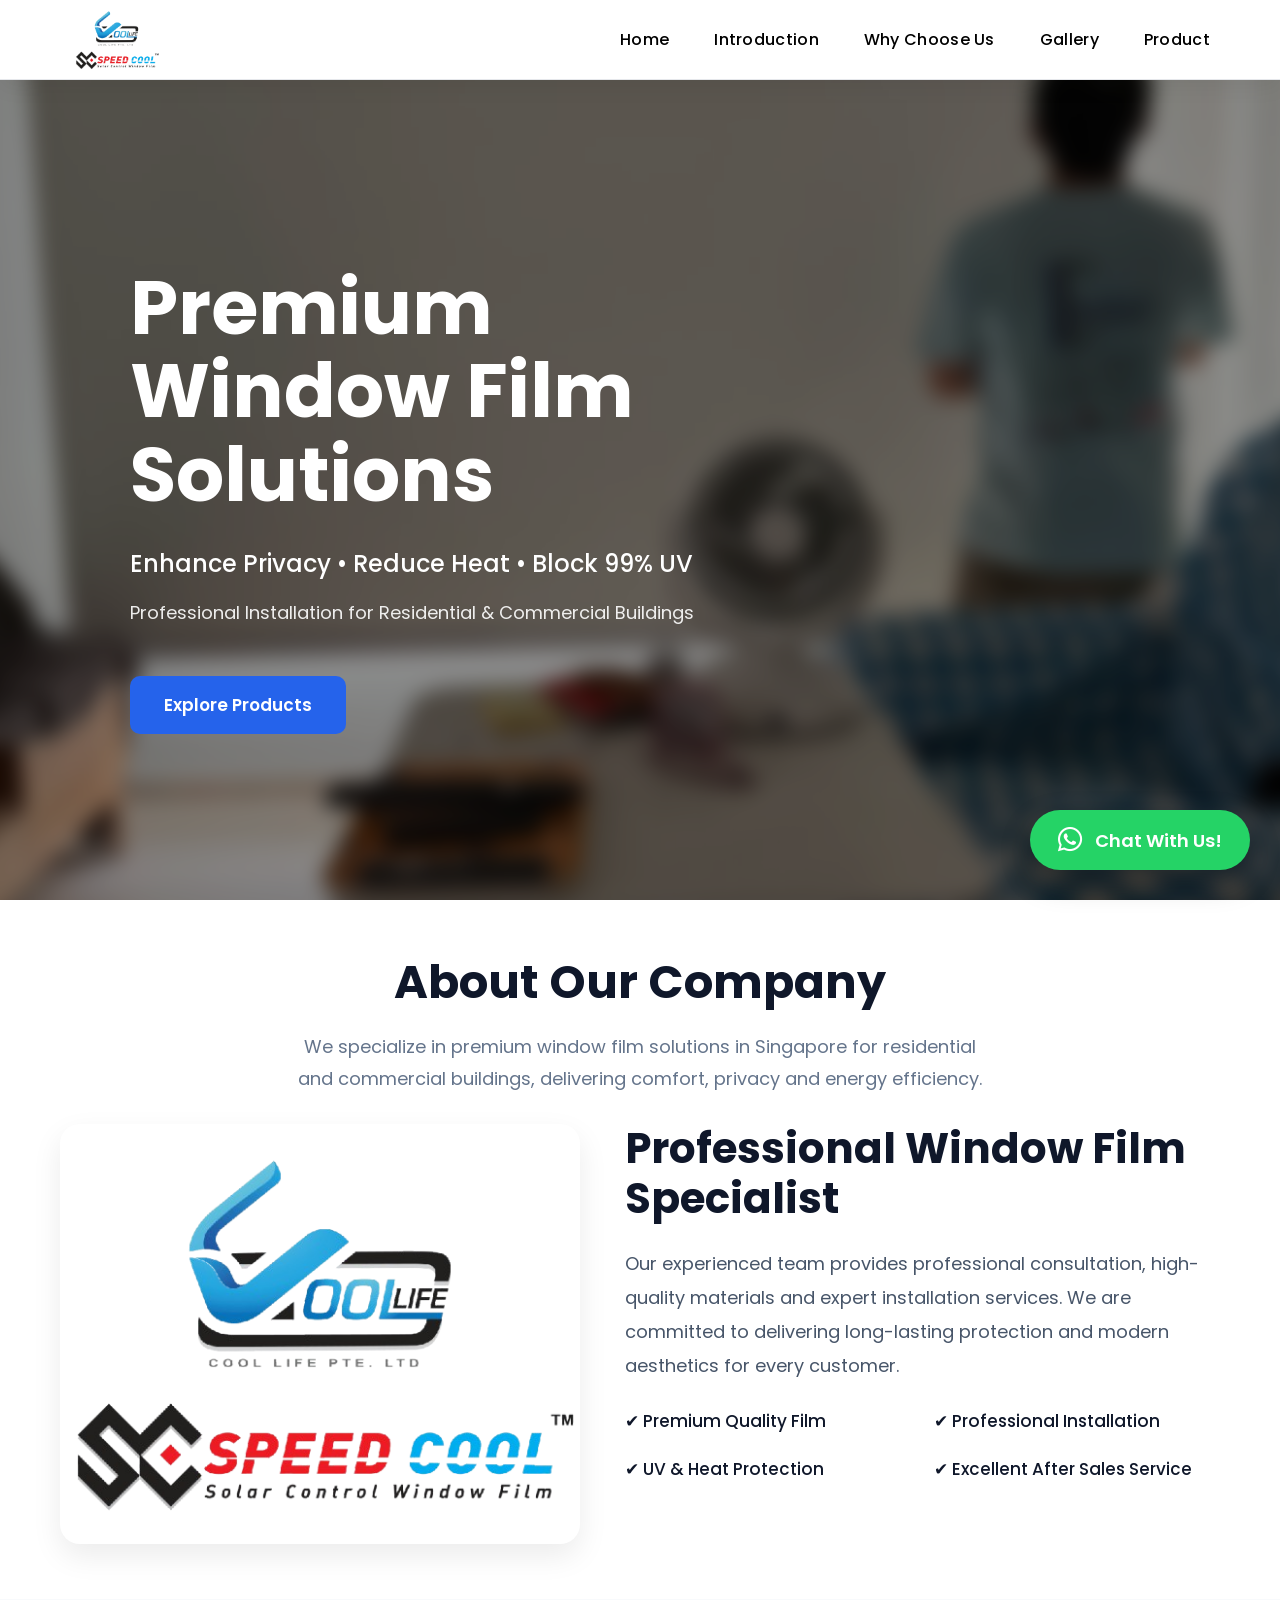
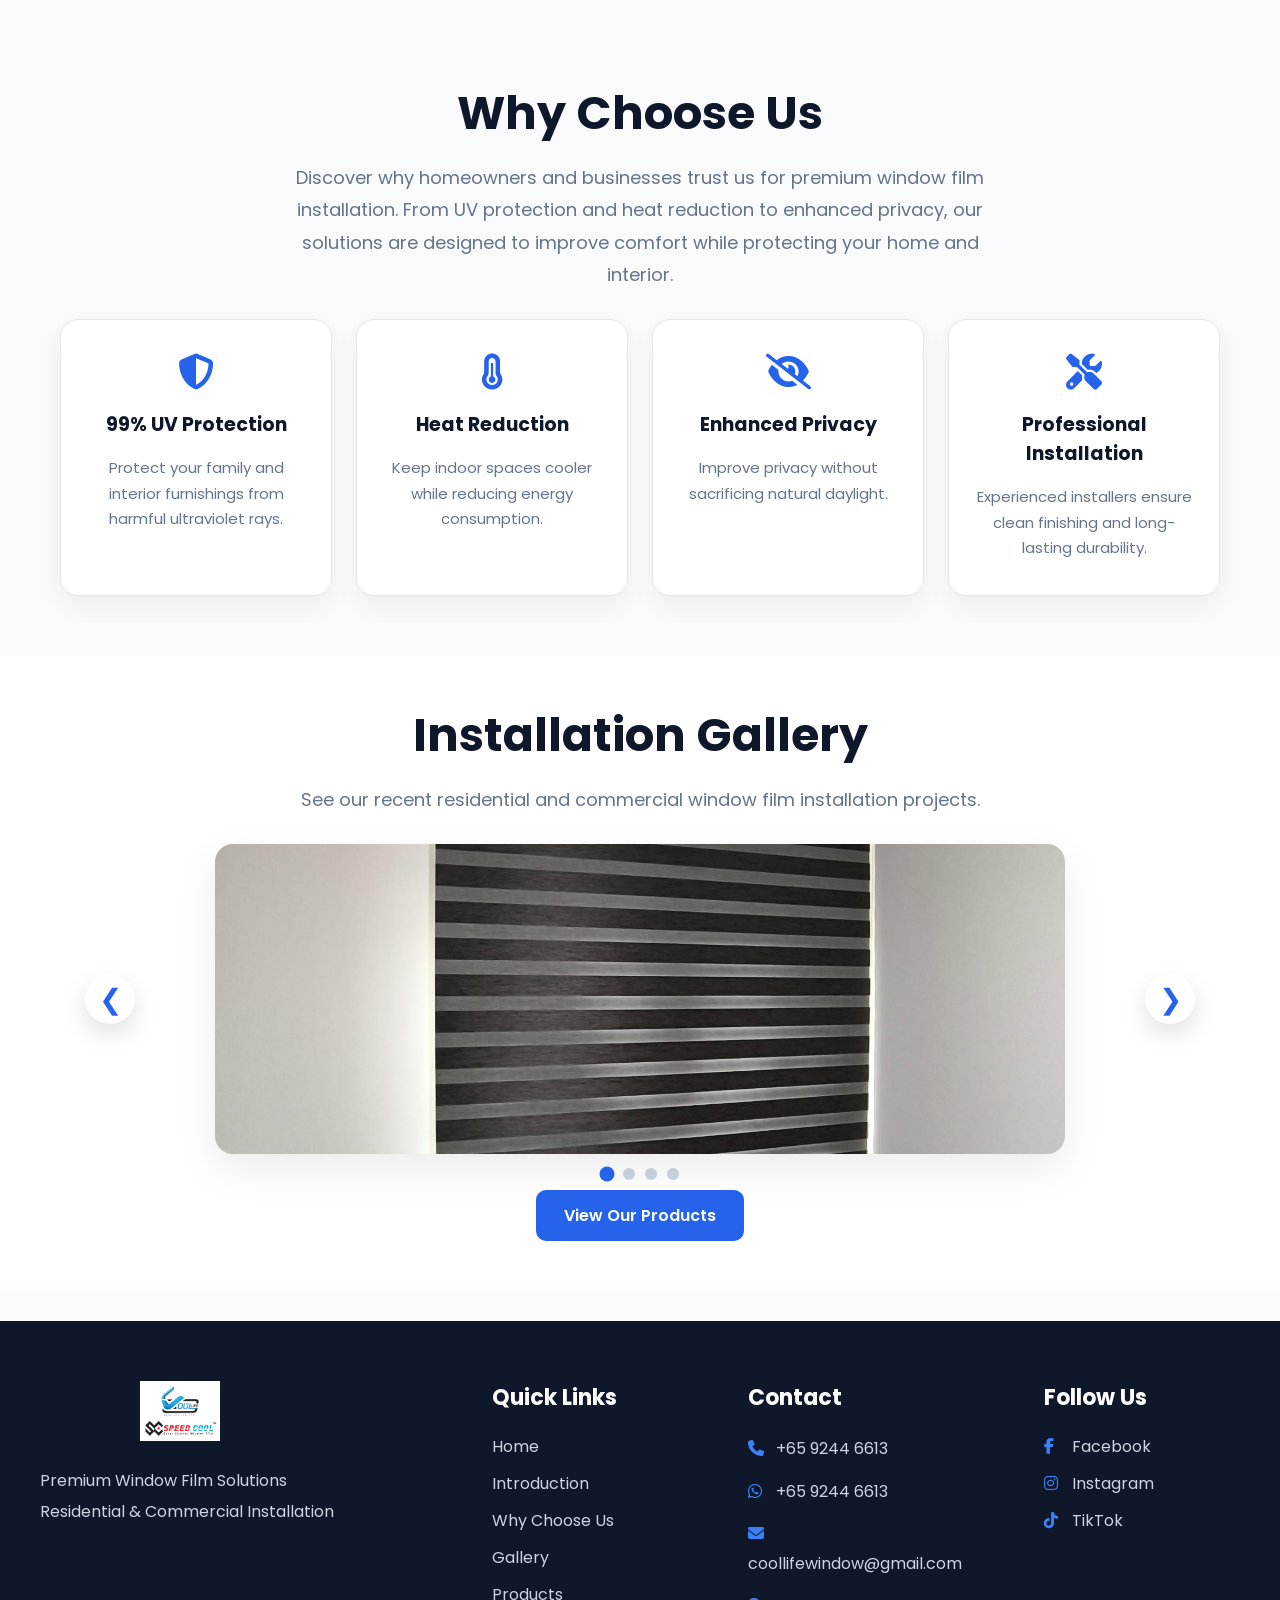
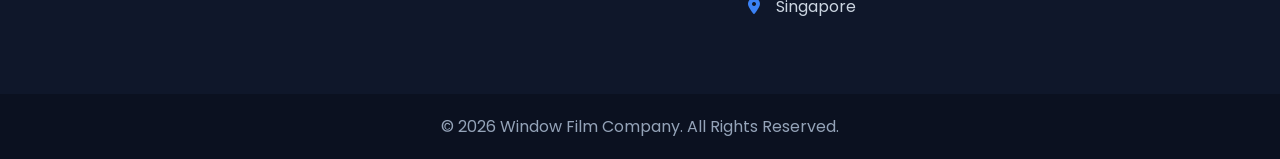
==== index.html @ ff17e70e "Add files via upload" ====
<!DOCTYPE html>
<html lang="en">

<head>

    <meta charset="UTF-8">
    <meta name="viewport" content="width=device-width, initial-scale=1.0, maximum-scale=1.0, user-scalable=no">

    <title>Premium Window Film Solutions | Cool Life Speed Cool</title>

    <link rel="icon" type="image/png" href="images/favicon.png">

    <meta name="description"
      content="Premium window film solutions for residential and commercial buildings. Improve privacy, reduce heat and block up to 99% of UV rays with professional installation.">

    <meta name="keywords"
      content="window film, window film Malaysia, window tint, privacy window film, solar control window film, heat reduction window film, UV protection window film">

    <meta name="robots" content="index, follow">

    <!-- Open Graph -->
    <meta property="og:title"
      content="Premium Window Film Solutions | Cool Life Speed Cool">

    <meta property="og:description"
      content="Premium window film solutions for residential and commercial buildings. Improve privacy, reduce heat and block up to 99% of UV rays with professional installation.">

    <meta property="og:type"
      content="website">

    <meta property="og:url"
      content="https://kwy0226.github.io/Web-Site/">

    <meta property="og:image"
      content="https://kwy0226.github.io/Web-Site/images/Cool_Life_Speed_Cool_Logo-1.png">

    <!-- Google Font -->
    <link rel="preconnect" href="https://fonts.googleapis.com">
    <link rel="preconnect" href="https://fonts.gstatic.com" crossorigin>
    <link rel="stylesheet" href="https://cdnjs.cloudflare.com/ajax/libs/font-awesome/6.7.2/css/all.min.css">

    <link href="https://fonts.googleapis.com/css2?family=Poppins:wght@300;400;500;600;700&display=swap"
        rel="stylesheet">

    <!-- CSS -->
    <link rel="stylesheet" href="css/style.css">

</head>

<body>

<!-- ===================== NAVIGATION ===================== -->

<header>

    <nav class="navbar">

    <div class="logo">

        <a href="index.html">

           <img src="images/Cool_Life_Speed_Cool_Logo-1.png" alt="Cool Life Speed Cool Logo">

        </a>

    </div>

    <button class="mobile-menu-btn" aria-label="Open menu" aria-expanded="false">

        <span></span>
        <span></span>
        <span></span>

    </button>

        <ul class="nav-links">

            <li><a href="#home">Home</a></li>

            <li><a href="#introduction">Introduction</a></li>

            <li><a href="#why-us">Why Choose Us</a></li>

            <li><a href="#gallery">Gallery</a></li>

            <li><a href="products.html">Product</a></li>

        </ul>

    </nav>

</header>

    <!-- ===================== HERO ===================== -->

    <section id="home">

    <div class="hero-content">

        <h1>

            Premium Window Film Solutions

        </h1>

        <p>

            Enhance Privacy • Reduce Heat • Block 99% UV

        </p>

        <span>

            Professional Installation for Residential & Commercial Buildings

        </span>

        <a href="products.html" class="hero-button">

            Explore Products

        </a>

    </div>

</section>

    </section>

    <!-- ===================== INTRODUCTION ===================== -->

<section id="introduction">

    <div class="container">

        <div class="section-title">

            <h2>About Our Company</h2>

            <p>
                We specialize in premium window film solutions in Singapore
                for residential and commercial buildings, delivering
                comfort, privacy and energy efficiency.
            </p>

        </div>

        <div class="intro-content">

            <div class="intro-image">

                <img src="images/Cool_Life_Speed_Cool_Logo-1.png" alt="Cool Life Speed Cool window film company logo">

            </div>

            <div class="intro-text">

                <h3>Professional Window Film Specialist</h3>

                <p>

                    Our experienced team provides professional consultation,
                    high-quality materials and expert installation services.
                    We are committed to delivering long-lasting protection
                    and modern aesthetics for every customer.

                </p>

                <div class="intro-feature">

                    <div>✔ Premium Quality Film</div>

                    <div>✔ Professional Installation</div>

                    <div>✔ UV & Heat Protection</div>

                    <div>✔ Excellent After Sales Service</div>

                </div>

            </div>

        </div>

    </div>

</section>

    <!-- ===================== WHY CHOOSE US ===================== -->

<section id="why-us">

    <div class="container">

        <div class="section-title">

            <h2>Why Choose Us</h2>

            <p>

                Discover why homeowners and businesses trust us for premium window film installation.
                From UV protection and heat reduction to enhanced privacy, our solutions are designed
                to improve comfort while protecting your home and interior.

            </p>

        </div>

        <div class="why-grid">

            <div class="why-card">

                <i class="fa-solid fa-shield-halved"></i>

                <h3>99% UV Protection</h3>

                <p>

                    Protect your family and interior furnishings from
                    harmful ultraviolet rays.

                </p>

            </div>

            <div class="why-card">

                <i class="fa-solid fa-temperature-three-quarters"></i>

                <h3>Heat Reduction</h3>

                <p>

                    Keep indoor spaces cooler while reducing energy
                    consumption.

                </p>

            </div>

            <div class="why-card">

                <i class="fa-solid fa-eye-slash"></i>

                <h3>Enhanced Privacy</h3>

                <p>

                    Improve privacy without sacrificing natural daylight.

                </p>

            </div>

            <div class="why-card">

                <i class="fa-solid fa-screwdriver-wrench"></i>

                <h3>Professional Installation</h3>

                <p>

                    Experienced installers ensure clean finishing and
                    long-lasting durability.

                </p>

            </div>

        </div>

    </div>

</section>

    <!-- ===================== GALLERY ===================== -->

<section id="gallery">

    <div class="container">

        <div class="section-title">

            <h2>Installation Gallery</h2>

            <p>
                See our recent residential and commercial
                window film installation projects.
            </p>

        </div>

        <div class="gallery-slider">

            <button class="arrow left">

                &#10094;

            </button>

            <img
                id="gallery-image"
                src="images/index/1.jpeg"
                alt="Residential window film installation project in Singapore">

            <button class="arrow right">

                &#10095;

            </button>

        </div>

        <div class="gallery-dots">

            <span class="active"></span>

            <span></span>

            <span></span>

            <span></span>

        </div>

        <div class="gallery-cta">

           <a href="products.html" class="hero-button">

              View Our Products

           </a>

        </div>

    </div>

</section>

<!-- ===================== Floating WhatsApp ===================== -->

<div class="floating-whatsapp">

    <a
        href="https://wa.me/601124002895?text=Hi,%20I%20would%20like%20to%20book%20an%20appointment."
        target="_blank">

        <i class="fa-brands fa-whatsapp"></i>

        Chat With Us!                                                                                                                      

    </a>

</div>

    <!-- ===================== FOOTER ===================== -->
<footer>

    <div class="container footer-content">

        <div class="footer-logo-area">

            <img src="images/Cool Life Speed Cool Logo-1.png" alt="Cool Life Speed Cool Logo">

            <p>

                Premium Window Film Solutions

            </p>

            <p>

                Residential & Commercial Installation

            </p>

        </div>

        <div class="footer-links">

            <h3>Quick Links</h3>

            <a href="#home">Home</a>
            <a href="#introduction">Introduction</a>
            <a href="#why-us">Why Choose Us</a>
            <a href="#gallery">Gallery</a>
            <a href="products.html">Products</a>

        </div>

        <div class="footer-contact">

            <h3>Contact</h3>

            <p><i class="fa-solid fa-phone"></i> +65 9244 6613</p>

            <p><i class="fa-brands fa-whatsapp"></i> +65 9244 6613</p>

            <p><i class="fa-solid fa-envelope"></i> coollifewindow@gmail.com</p>

            <p><i class="fa-solid fa-location-dot"></i> Singapore</p>

        </div>

        <div class="footer-social">

            <h3>Follow Us</h3>

            <a href="#"><i class="fa-brands fa-facebook-f"></i> Facebook</a>

            <a href="#"><i class="fa-brands fa-instagram"></i> Instagram</a>

            <a href="#"><i class="fa-brands fa-tiktok"></i> TikTok</a>

        </div>

    </div>

    <div class="footer-bottom">

        © 2026 Window Film Company. All Rights Reserved.

    </div>

</footer>

    <script src="js/script.js"></script>

</body>

</html>
---- css/style.css ----
/* ===========================================
   RESET
=========================================== */

*{
    margin:0;
    padding:0;
    box-sizing:border-box;
}

/* ===========================================
   GLOBAL
=========================================== */

html{
    scroll-behavior:smooth;

    /* Navigation bar height */
    scroll-padding-top:80px;
}

body{

    font-family:'Poppins',sans-serif;
    background:#F8FAFC;

}

/* ===========================================
   NAVIGATION
=========================================== */

header{

    position:fixed;

    top:0;

    left:0;

    width:100%;

    z-index:1000;

}

.navbar{

    width:100%;
    height:80px;

    display:flex;
    justify-content:space-between;
    align-items:center;

    padding:0 70px;

    background:white;

    border-bottom:1px solid #E5E7EB;

    box-shadow:0 8px 20px rgba(0,0,0,.05);

}

.logo{

    display:flex;
    align-items:center;
    height:80px;
    flex-shrink:0;

}

.logo img{

    height:70px;
    width:auto;
    display:block;
    transition:.3s ease;

}

.logo img:hover{

    transform:scale(1.05);

}

.navbar.scrolled .logo{

    color:black;

}

.nav-links{

    display:flex;

    list-style:none;

    gap:45px;

}

.nav-links li a{

    text-decoration:none;

    color:black;

    font-size:16px;

    font-weight:500;

    transition:0.3s ease;

    position:relative;

    letter-spacing:.3px;

}


.nav-links li a:hover{

    color:#2563EB;

}

.nav-links li a::after{

    content:"";

    position:absolute;

    left:0;

    bottom:-6px;

    width:0;

    height:2px;

    background:#2563EB;

    transition:.3s;

}

.nav-links li a:hover::after{

    width:100%;

}


/* ===========================================
   HERO
=========================================== */

#home{

    position:relative;

    height:100vh;

    display:flex;

    align-items:center;

    overflow:hidden;

}

/* Black Overlay */

#home::before{

    content:"";

    position:absolute;

    inset:0;

    background:rgba(0,0,0,.45);

    z-index:1;

}

#home::after{

    content:"";

    position:absolute;

    inset:0;

    background:url("../images/hero.jpeg") center center / cover no-repeat;

    transform:scale(1.08);

    filter:blur(10px);

    z-index:0;

}

/* Content Container */

.hero-content{

    position:relative;

    z-index:2;

    width:1200px;

    margin:auto;

    padding-left:90px;

    padding-top:100px;

}

/* Title */

.hero-content h1{

    color:white;

    font-size:76px;

    font-weight:700;

    line-height:1.1;

    width:620px;

}

/* Subtitle */

.hero-content p{

    color:white;

    font-size:24px;

    margin-top:30px;

    font-weight:500;

}

/* Description */

.hero-content span{

    display:block;

    color:white;

    margin-top:18px;

    font-size:18px;

    opacity:.9;

}

/* Button */

.hero-button{

    display:inline-block;

    margin-top:50px;

    padding:16px 34px;

    background:#2563EB;

    color:white;

    text-decoration:none;

    border-radius:10px;

    font-size:17px;

    font-weight:600;

    transition:.3s;

}

.hero-button:hover{

    background:#1D4ED8;

    transform:translateY(-4px);

    box-shadow:0 12px 30px rgba(37,99,235,.35);

}

/* ===========================================
   INTRODUCTION
=========================================== */

.container{

    width:1200px;

    margin:0 auto;

    padding:0 20px;

}

#introduction{

    background:white;

    /*
       Reduced from:
       75px 0 70px
    */

    padding:48px 0 48px;

    /*
       Keep the section below the fixed navigation.
       The smaller value prevents excessive blank space
       when jumping here from the navigation.
    */

    scroll-margin-top:80px;

}

.section-title{

    text-align:center;

    /*
       Reduced from 35px
    */

    margin-bottom:28px;

}

.section-title h2{

    font-size:46px;

    color:#0F172A;

    /*
       Reduced from 20px
    */

    margin-bottom:14px;

}

.section-title p{

    width:700px;

    margin:auto;

    font-size:18px;

    color:#64748B;

    line-height:1.8;

}

.intro-content{

    display:grid;

    grid-template-columns:520px 1fr;

    /*
       Reduced from 55px
    */

    gap:45px;

    align-items:start;

}

.intro-image{

    flex:0.9;

}

.intro-image img{

    width:100%;

    height:420px;

    object-fit:cover;

    border-radius:20px;

    box-shadow:0 12px 30px rgba(0,0,0,.08);

}

.intro-text{

    flex:1.1;

}

.intro-text h3{

    font-size:42px;

    line-height:1.2;

    color:#0F172A;

    /*
       Reduced from 30px
    */

    margin-bottom:22px;

}

.intro-text p{

    font-size:18px;

    color:#475569;

    line-height:1.9;

    /*
       Reduced from 35px
    */

    margin-bottom:25px;

}

.intro-feature{

    display:grid;

    grid-template-columns:1fr 1fr;

    gap:22px;

    /*
       Reduced from 40px
    */

    margin-top:25px;

}

.intro-feature div{

    font-size:17px;

    font-weight:500;

    color:#0F172A;

}

/* ===========================================
   WHY CHOOSE US
=========================================== */

#why-us{

    background:#F8FAFC;

    padding:80px 0 140px;

    display:flex;
    align-items:center;

    scroll-margin-top:80px;

}

.why-content{

    width:100%;

    display:flex;
    flex-direction:column;

    align-items:center;

}

/* Section Heading */

.why-left{

    width:100%;

    text-align:center;

    margin-bottom:45px;

}

.why-left h2{

    font-size:48px;

    line-height:1.2;

    color:#0F172A;

    margin-bottom:18px;

}

.why-left p{

    width:760px;

    max-width:100%;

    margin:0 auto;

    color:#64748B;

    line-height:1.8;

    font-size:18px;

}

/* Small CTA / Button if used */

.why-left .hero-button{

    margin-top:30px;

}

/* Feature Cards */

.why-grid{

    width:100%;

    display:grid;

    grid-template-columns:repeat(4,1fr);

    gap:24px;

}

.why-card{

    background:white;

    border-radius:18px;

    padding:34px 22px;

    min-height:275px;

    text-align:center;

    transition:.35s ease;

    box-shadow:0 10px 25px rgba(0,0,0,.05);

    border:1px solid #E2E8F0;

}

.why-card:hover{

    transform:translateY(-8px);

    box-shadow:0 18px 40px rgba(0,0,0,.12);

}

.why-card i{

    font-size:36px;

    color:#2563EB;

    margin-bottom:20px;

}

.why-card:hover i{

    transform:scale(1.1);

    transition:.3s;

}

.why-card h3{

    font-size:19px;

    color:#0F172A;

    margin-bottom:16px;

}

.why-card p{

    color:#64748B;

    font-size:15px;

    line-height:1.7;

}

/* ===========================================
   GALLERY
=========================================== */

#gallery{

    background:white;

    padding:30px 0 20px;

    scroll-margin-top:80px;

}

.gallery-slider{

    position:relative;

    display:flex;

    justify-content:center;

    align-items:center;

    margin-top:24px;

}

.gallery-slider img{

    width:100%;

    max-width:850px;

    height:310px;

    object-fit:cover;

    border-radius:18px;

    box-shadow:0 15px 40px rgba(0,0,0,.08);

}

.arrow{

    position:absolute;

    top:50%;

    transform:translateY(-50%);

    width:50px;

    height:50px;

    border:none;

    border-radius:50%;

    background:white;

    color:#2563EB;

    font-size:28px;

    cursor:pointer;

    box-shadow:0 10px 25px rgba(0,0,0,.12);

    transition:.3s;

}

.arrow:hover{

    background:#2563EB;

    color:white;

}

.left{

    left:25px;

}

.right{

    right:25px;

}

.gallery-dots{

    display:flex;

    justify-content:center;

    gap:10px;

    margin-top:14px;

}

.gallery-dots span{

    width:12px;

    height:12px;

    border-radius:50%;

    background:#CBD5E1;

    cursor:pointer;

    transition:.3s;

}

.gallery-dots .active{

    background:#2563EB;

    transform:scale(1.25);

}

.gallery-info{

    margin-top:14px;

    text-align:center;

}

.gallery-info h3{

    font-size:25px;

    color:#0F172A;

    margin-bottom:5px;

}

.gallery-info p{

    font-size:17px;

    color:#64748B;

    margin-bottom:4px;

}

.gallery-info span{

    color:#94A3B8;

    font-size:15px;

}

.gallery-cta{

    text-align:center;

    margin-top:10px;

}

.gallery-cta .hero-button{
    margin-top:0;
    padding:13px 28px;
    font-size:16px;
}

/* ===========================================
   FOOTER
=========================================== */

footer{

    background:#0F172A;

    color:white;

    margin-top:30px;

}

.footer-content{

    display:grid;

    grid-template-columns:2fr 1fr 1.2fr 1fr;

    gap:60px;

    padding:60px 0;

}

.footer-content h3{

    margin-bottom:20px;

    font-size:22px;

}

.footer-logo-area img{
    height:60px;
    width:auto;
    display:block;
    margin-bottom:25px;
    padding-left:100px;

}

.footer-content p{

    color:#CBD5E1;

    line-height:1.9;

}

.footer-links a,
.footer-social a{

    display:block;

    color:#CBD5E1;

    text-decoration:none;

    margin-bottom:12px;

    transition:.3s;

}

.footer-links a:hover,
.footer-social a:hover{

    color:white;

}

.footer-contact p{

    margin-bottom:12px;

}

.footer-contact i{

    color:#3B82F6;

    width:24px;

}

.footer-social i{

    width:24px;

    color:#3B82F6;

}

.footer-bottom{

    background:#0B1120;

    text-align:center;

    padding:20px;

    color:#94A3B8;

}

/* ===========================================
   PRODUCT HEADER
=========================================== */

#product-header{

    padding:150px 0 70px;

    background:white;

}

#product-header .section-title{

    margin-bottom:0;

}

/* ===========================================
   PRODUCT PAGE
=========================================== */

#product-header{
    padding:140px 0 60px;
    background:white;
}

#product-header .section-title{
    margin-bottom:0;
}

#products{
    padding:10px 0 60px;
    background:#F8FAFC;
}


/* Product Card */
.product-card{
    width:1100px;
    margin:0 auto 30px;
    display:grid;
    grid-template-columns:520px 1fr;
    align-items:center;
    gap:40px;
    background:white;
    border-radius:20px;
    padding:25px;
    box-shadow:0 12px 35px rgba(0,0,0,.06);
}


/* Product Image */
.product-image{
    position:relative;
    width:100%;
    height:330px;
    overflow:hidden;
    border-radius:18px;
}

.product-image img{
    width:100%;
    height:100%;
    object-fit:cover;
    display:block;
    border-radius:18px;
}


/* Left / Right Arrow */
.product-arrow{
    position:absolute;
    top:50%;
    transform:translateY(-50%);
    width:48px;
    height:48px;
    border:none;
    border-radius:50%;
    background:rgba(255,255,255,.92);
    color:#2563EB;
    font-size:24px;
    cursor:pointer;
    transition:.3s;
    box-shadow:0 8px 20px rgba(0,0,0,.15);
    z-index:10;
}

.product-arrow:hover{
    background:#2563EB;
    color:white;
}

.product-arrow.left{
    left:15px;
}

.product-arrow.right{
    right:15px;
}


/* Product Content */
.product-content h2{
    font-size:34px;
    color:#0F172A;
    margin-bottom:16px;
}

.product-content p{
    color:#64748B;
    font-size:17px;
    line-height:1.8;
}

.product-card:last-child{
    margin-bottom:0;
}

/* ===========================================
   CTA
=========================================== */

.quotation-section{

    padding:20px 0 20px;

    background:#F8FAFC;

}

.quotation-box{

    width:1000px;

    margin:auto;

    padding:60px;

    text-align:center;

    background:linear-gradient(135deg,#2563EB,#1E40AF);

    border-radius:24px;

    color:white;

    box-shadow:0 20px 45px rgba(37,99,235,.28);

}

.quotation-box h2{

    font-size:42px;

    margin-bottom:18px;

    font-weight:700;

}

.quotation-box p{

    width:700px;

    margin:0 auto 35px;

    line-height:1.8;

    font-size:18px;

    color:rgba(255,255,255,.88);

}

.quotation-btn{

    display:inline-flex;

    align-items:center;

    gap:12px;

    padding:18px 42px;

    background:white;

    color:#2563EB;

    text-decoration:none;

    border-radius:50px;

    font-size:18px;

    font-weight:600;

    transition:.3s;

}

.quotation-btn:hover{

    transform:translateY(-6px);

    box-shadow:0 15px 35px rgba(255,255,255,.25);

}

.quotation-btn i{

    font-size:18px;

}

/* ===========================================
   Floating WhatsApp
=========================================== */

.floating-whatsapp{

    position:fixed;

    right:30px;

    bottom:30px;

    z-index:999;

}

.floating-whatsapp a{

    display:flex;

    align-items:center;

    gap:12px;

    padding:16px 28px;

    background:#25D366;

    color:#fff;

    text-decoration:none;

    border-radius:50px;

    font-size:18px;

    font-weight:600;

    box-shadow:0 12px 30px rgba(0,0,0,.25);

    transition:.3s;

}

.floating-whatsapp a:hover{

    transform:translateY(-4px);

    box-shadow:0 18px 35px rgba(0,0,0,.3);

}

.floating-whatsapp i{

    font-size:28px;

}

/* ===========================================
   FINAL SPACING ADJUSTMENTS
=========================================== */

/* WHY CHOOSE US */
#why-us{
    background:#F8FAFC;
    display:flex;
    align-items:center;
    padding:80px 0 60px;
}


/* GALLERY */
#gallery{
    background:white;
    padding:45px 0 50px;
}

.gallery-slider{
    position:relative;
    display:flex;
    justify-content:center;
    align-items:center;
    margin-top:28px;
}

.gallery-slider img{
    width:100%;
    max-width:850px;
    height:310px;
    object-fit:cover;
    border-radius:18px;
    box-shadow:0 15px 40px rgba(0,0,0,.08);
}

.gallery-info{
    margin-top:14px;
    text-align:center;
}

.gallery-info h3{
    font-size:26px;
    color:#0F172A;
    margin-bottom:6px;
}

.gallery-info p{
    font-size:17px;
    color:#64748B;
    margin-bottom:4px;
}

.gallery-cta{
    text-align:center;
    margin-top:10px;
}

/* View Our Product button */
.gallery-cta .hero-button{
    margin-top:0;
    padding:13px 28px;
    font-size:16px;
}

/* ===========================================
   MOBILE NAVIGATION
=========================================== */

.mobile-menu-btn{
    display:none;
}


/* Mobile */
@media (max-width: 768px){

    .navbar{
        height:70px;
        padding:0 20px;
        display:flex;
        align-items:center;
        justify-content:space-between;
    }

    .logo img{
        height:48px;
        width:auto;
    }

    .mobile-menu-btn{
        display:flex;
        width:42px;
        height:42px;
        padding:0;
        border:none;
        background:transparent;
        flex-direction:column;
        justify-content:center;
        align-items:center;
        gap:6px;
        cursor:pointer;
        z-index:1001;
    }

    .mobile-menu-btn span{
        display:block;
        width:26px;
        height:2px;
        background:#2563EB;
        border-radius:2px;
        transition:0.3s ease;
    }

    .nav-links{
        position:absolute;
        top:70px;
        left:0;
        width:100%;
        display:flex;
        flex-direction:column;
        align-items:center;
        gap:0;
        padding:10px 0 15px;
        background:rgba(255,255,255,0.98);
        box-shadow:0 10px 25px rgba(0,0,0,0.08);

        opacity:0;
        visibility:hidden;
        transform:translateY(-10px);
        transition:0.3s ease;
        z-index:1000;
    }

    .nav-links li{
        width:100%;
        text-align:center;
    }

    .nav-links a{
        display:block;
        width:100%;
        padding:14px 20px;
        font-size:15px;
    }

    .nav-links.active{
        opacity:1;
        visibility:visible;
        transform:translateY(0);
    }

}

/* ===========================================
   MOBILE HOMEPAGE
=========================================== */

@media (max-width: 768px){

    /* ---------------------------------------
       Homepage Hero
    --------------------------------------- */

    #home{
        height:auto;
        min-height:calc(100svh - 70px);
        padding:90px 20px 60px;
        display:flex;
        align-items:center;
    }

    .hero-content{
        width:100%;
        margin:0;
        padding:0;
    }

    .hero-content h1{
        width:100%;
        font-size:42px;
        line-height:1.15;
    }

    .hero-content p{
        font-size:16px;
        line-height:1.6;
        margin-top:20px;
    }

    .hero-content span{
        font-size:14px;
        line-height:1.7;
        margin-top:12px;
    }

    .hero-button{
        margin-top:30px;
        padding:13px 24px;
        font-size:14px;
    }


    /* ---------------------------------------
       Introduction
    --------------------------------------- */

    #introduction{
        padding:55px 15px 55px;
    }

    #introduction .container{
        width:100%;
        max-width:100%;
        padding:0;
    }

    .section-title{
        width:100%;
        margin-bottom:30px;
    }

    .section-title h2{
        font-size:30px;
        line-height:1.3;
        margin-bottom:12px;
    }

    .section-title p{
        width:100%;
        max-width:100%;
        font-size:14px;
        line-height:1.7;
    }

    .intro-content{
        width:100%;
        display:grid;
        grid-template-columns:1fr;
        gap:30px;
    }

    .intro-image{
        width:100%;
    }

    .intro-image img{
        width:100%;
        height:240px;
        object-fit:contain;
        border-radius:16px;
    }

    .intro-text{
        width:100%;
    }

    .intro-text h3{
        font-size:30px;
        line-height:1.25;
        margin-bottom:15px;
    }

    .intro-text p{
        font-size:15px;
        line-height:1.8;
        margin-bottom:20px;
    }

    .intro-feature{
        grid-template-columns:1fr;
        gap:12px;
        margin-top:15px;
    }

    .intro-feature div{
        font-size:14px;
    }


    /* ---------------------------------------
       Why Choose Us
    --------------------------------------- */

    #why-us{
        width:100%;
        padding:60px 15px 55px;
        display:block;
    }

    #why-us .container{
        width:100%;
        max-width:100%;
        padding:0;
    }

    #why-us .section-title{
        width:100%;
        margin-bottom:30px;
    }

    #why-us .section-title h2{
        font-size:30px;
    }

    #why-us .section-title p{
        width:100%;
        max-width:100%;
        font-size:14px;
        line-height:1.7;
    }

    .why-grid{
        width:100%;
        display:grid;
        grid-template-columns:1fr 1fr;
        gap:14px;
    }

    .why-card{
        width:100%;
        min-height:0;
        padding:24px 14px;
        border-radius:14px;
    }

    .why-card i{
        font-size:28px;
        margin-bottom:14px;
    }

    .why-card h3{
        font-size:16px;
        line-height:1.35;
        margin-bottom:10px;
    }

    .why-card p{
        font-size:12px;
        line-height:1.6;
    }


    /* ---------------------------------------
       Installation Gallery
    --------------------------------------- */

    #gallery{
        width:100%;
        padding:55px 15px 45px;
    }

    #gallery .container{
        width:100%;
        max-width:100%;
        padding:0;
    }

    #gallery .section-title{
        width:100%;
        margin-bottom:25px;
    }

    #gallery .section-title h2{
        font-size:30px;
    }

    #gallery .section-title p{
        width:100%;
        max-width:100%;
        font-size:14px;
        line-height:1.7;
    }

    .gallery-slider{
        width:100%;
        margin-top:20px;
    }

    .gallery-slider img{
        width:100%;
        max-width:100%;
        height:220px;
        object-fit:cover;
        border-radius:14px;
    }

    .arrow{
        width:38px;
        height:38px;
        font-size:20px;
    }

    .left{
        left:8px;
    }

    .right{
        right:8px;
    }

    .gallery-cta{
        margin-top:20px;
    }

    .gallery-cta .hero-button{
        padding:12px 22px;
        font-size:14px;
    }
    
    .floating-whatsapp a {
    width: 52px;
    height: 52px;
    padding: 0;
    border-radius: 50%;

    display: flex;
    align-items: center;
    justify-content: center;

    font-size: 0;
}

.floating-whatsapp i {
    font-size: 26px;
    transform: translateX(7px);
}

.floating-whatsapp {
    right: 15px;
    bottom: 15px;
}

}

/* ===========================================
   MOBILE PRODUCT PAGE
=========================================== */

@media (max-width: 768px){

    /* ---------------------------------------
       Product Header
    --------------------------------------- */

    #product-header{
        padding:90px 15px 30px;
    }

    #product-header .container{
        width:100%;
        padding:0;
    }

    #product-header .section-title{
        width:100%;
    }

    #product-header .section-title h2{
        font-size:30px;
        line-height:1.3;
    }

    #product-header .section-title p{
        width:100%;
        max-width:100%;
        font-size:13px;
        line-height:1.7;
    }


    /* ---------------------------------------
       Product Section
    --------------------------------------- */

    #products{
        padding:10px 15px 45px;
    }

    #products .container{
        width:100%;
        padding:0;
    }


    /* ---------------------------------------
       Product Card
    --------------------------------------- */

    .product-card{
        width:100%;
        margin:0 auto 22px;

        display:flex;
        flex-direction:column;

        gap:18px;
        padding:16px;

        border-radius:16px;
    }


    /* ---------------------------------------
       Product Image
    --------------------------------------- */

    .product-image{
        width:100%;
        height:220px;
        border-radius:14px;
    }

    .product-image img{
        width:100%;
        height:100%;
        object-fit:cover;
        border-radius:14px;
    }


    /* ---------------------------------------
       Product Arrows
    --------------------------------------- */

    .product-arrow{
        width:40px;
        height:40px;
        font-size:20px;
    }

    .product-arrow.left{
        left:10px;
    }

    .product-arrow.right{
        right:10px;
    }


    /* ---------------------------------------
       Product Content
    --------------------------------------- */

    .product-content{
        width:100%;
    }

    .product-content h2{
        font-size:24px;
        line-height:1.3;
        margin-bottom:8px;
    }

    .product-content p{
        width:100%;
        font-size:13px;
        line-height:1.7;
        margin:0;
    }


    /* ---------------------------------------
       Last Product Card
    --------------------------------------- */

    .product-card:last-child{
        margin-bottom:0;
    }


    /* ---------------------------------------
       Quotation CTA
    --------------------------------------- */

    .quotation-section{
        padding:10px 15px 25px;
    }

    .quotation-box{
        width:100%;
        padding:40px 20px;
        border-radius:18px;
    }

    .quotation-box h2{
        font-size:28px;
        line-height:1.3;
    }

    .quotation-box p{
        width:100%;
        font-size:14px;
        line-height:1.7;
        margin-bottom:25px;
    }

    .quotation-btn{
        padding:14px 25px;
        font-size:14px;
    }

        .floating-whatsapp a {
    width: 52px;
    height: 52px;
    padding: 0;
    border-radius: 50%;

    display: flex;
    align-items: center;
    justify-content: center;

    font-size: 0;
}

.floating-whatsapp i {
    font-size: 26px;
    transform: translateX(7px);
}

.floating-whatsapp {
    right: 15px;
    bottom: 15px;
}

}

/* ===========================================
   MOBILE FOOTER
=========================================== */

@media (max-width: 768px){

    footer{
        width:100%;
        max-width:100%;
        overflow:hidden;
    }

    .footer-content{
        width:100%;
        max-width:100%;
        margin:0;
        padding:45px 25px 35px;

        display:flex;
        flex-direction:column;

        gap:35px;
    }


    /* ---------------------------------------
       Footer Logo
    --------------------------------------- */

    .footer-logo-area{
        width:100%;
        text-align:center;
    }

    .footer-logo-area img{
        width:170px;
        max-width:100%;
        height:auto;
        margin:0 auto 20px;
        display:block;
        transform: translateX(-50px);
    }

    .footer-logo-area p{
        font-size:14px;
        line-height:1.6;
        margin:6px 0;
    }


    /* ---------------------------------------
       Footer Links
    --------------------------------------- */

    .footer-links{
        width:100%;
        text-align:center;
    }

    .footer-links h3{
        margin-bottom:15px;
    }

    .footer-links a{
        display:block;
        margin:8px 0;
        font-size:14px;
    }


    /* ---------------------------------------
       Footer Contact
    --------------------------------------- */

    .footer-contact{
        width:100%;
        text-align:center;
    }

    .footer-contact h3{
        margin-bottom:15px;
    }

    .footer-contact p{
        display:flex;
        justify-content:center;
        align-items:center;
        gap:10px;

        font-size:14px;
        line-height:1.6;
        margin:10px 0;
    }


    /* ---------------------------------------
       Footer Social
    --------------------------------------- */

    .footer-social{
        width:100%;
        text-align:center;
    }

    .footer-social h3{
        margin-bottom:15px;
    }

    .footer-social a{
        display:block;
        margin:8px 0;
        font-size:14px;
    }


    /* ---------------------------------------
       Copyright
    --------------------------------------- */

    .footer-bottom{
        width:100%;
        max-width:100%;
        padding:18px 20px;

        text-align:center;

        font-size:12px;
        line-height:1.6;
    }

}
/* ===========================================
   MOBILE OVERFLOW FIX
=========================================== */

html,
body{
    width:100%;
    max-width:100%;
    overflow-x:hidden;
}
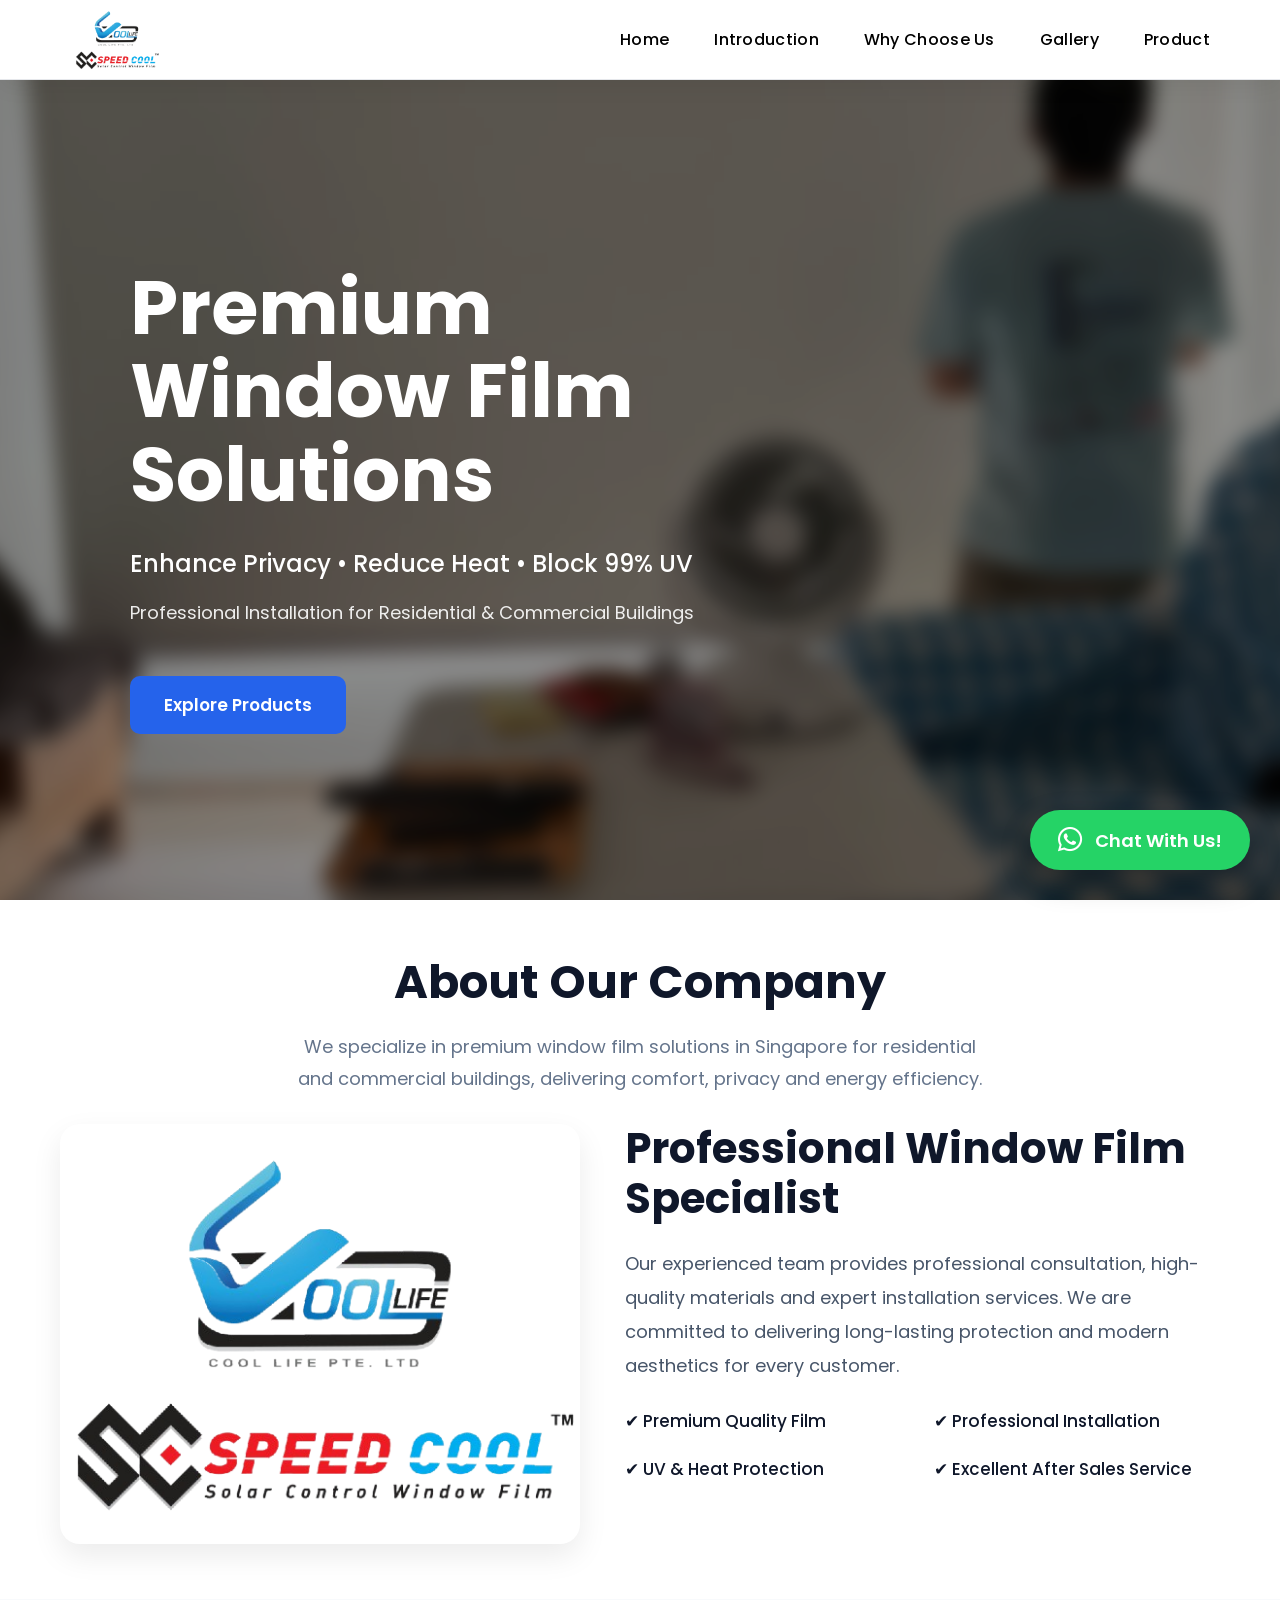
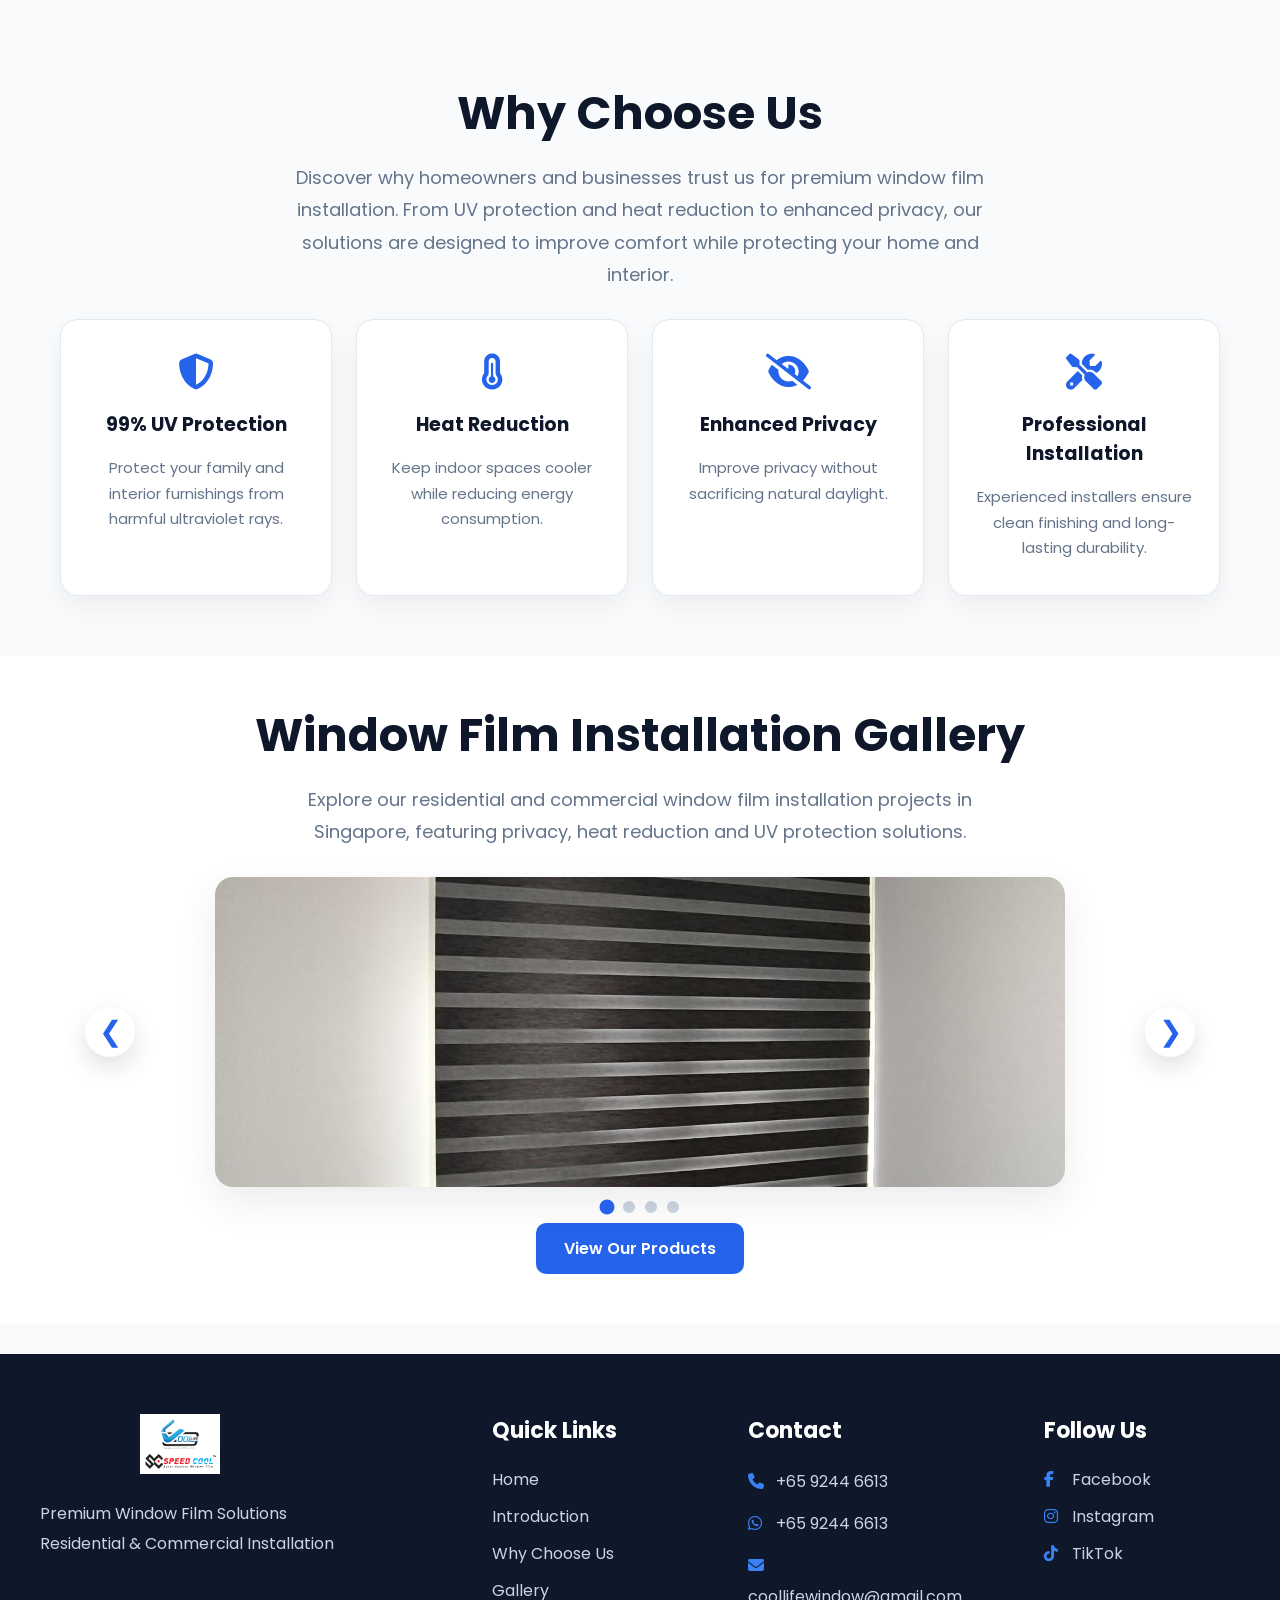
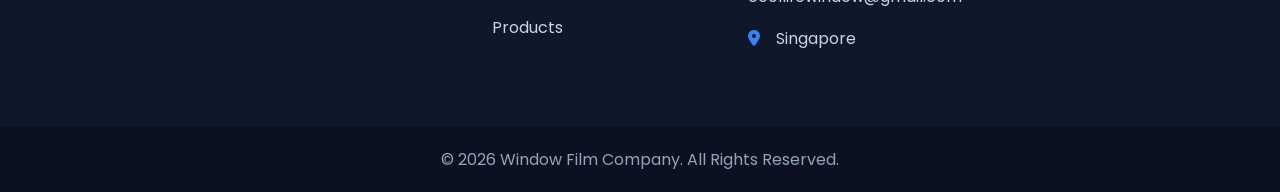
==== commit 78e53979: "Add files via upload" ====
--- a/index.html
+++ b/index.html
@@ -10,11 +10,13 @@
 
     <link rel="icon" type="image/png" href="images/favicon.png">
 
+    <link rel="canonical" href="https://kwy0226.github.io/Web-Site/">
+
     <meta name="description"
       content="Premium window film solutions for residential and commercial buildings. Improve privacy, reduce heat and block up to 99% of UV rays with professional installation.">
 
     <meta name="keywords"
-      content="window film, window film Malaysia, window tint, privacy window film, solar control window film, heat reduction window film, UV protection window film">
+      content="window film, window film Singapore, window tint, privacy window film, solar control window film, heat reduction window film, UV protection window film">
 
     <meta name="robots" content="index, follow">
 
@@ -33,6 +35,29 @@
 
     <meta property="og:image"
       content="https://kwy0226.github.io/Web-Site/images/Cool_Life_Speed_Cool_Logo-1.png">
+
+    <!-- Structured Data -->
+    <script type="application/ld+json">
+      {
+        "@context": "https://schema.org",
+        "@type": "LocalBusiness",
+        "name": "Cool Life Speed Cool",
+        "url": "https://kwy0226.github.io/Web-Site/",
+        "logo": "https://kwy0226.github.io/Web-Site/images/Cool_Life_Speed_Cool_Logo-1.png",
+        "image": "https://kwy0226.github.io/Web-Site/images/Cool_Life_Speed_Cool_Logo-1.png",
+        "telephone": "+65 9244 6613",
+        "email": "coollifewindow@gmail.com",
+        "address": {
+          "@type": "PostalAddress",
+          "addressCountry": "SG"
+      },
+        "areaServed": {
+          "@type": "Country",
+          "name": "Singapore"
+    },
+      "description": "Premium window film solutions for residential and commercial buildings, including privacy, solar control, UV protection and decorative window films."
+  }
+    </script>
 
     <!-- Google Font -->
     <link rel="preconnect" href="https://fonts.googleapis.com">
@@ -122,8 +147,6 @@
         </a>
 
     </div>
-
-</section>
 
     </section>
 
@@ -281,11 +304,12 @@
 
         <div class="section-title">
 
-            <h2>Installation Gallery</h2>
+            <h2>Window Film Installation Gallery</h2>
 
             <p>
-                See our recent residential and commercial
-                window film installation projects.
+                Explore our residential and commercial window film installation
+                projects in Singapore, featuring privacy, heat reduction and UV
+                protection solutions.
             </p>
 
         </div>
@@ -342,7 +366,7 @@
 <div class="floating-whatsapp">
 
     <a
-        href="https://wa.me/601124002895?text=Hi,%20I%20would%20like%20to%20book%20an%20appointment."
+        href="https://wa.me/6592446613?text=Hi,%20I%20would%20like%20to%20book%20an%20appointment."
         target="_blank">
 
         <i class="fa-brands fa-whatsapp"></i>
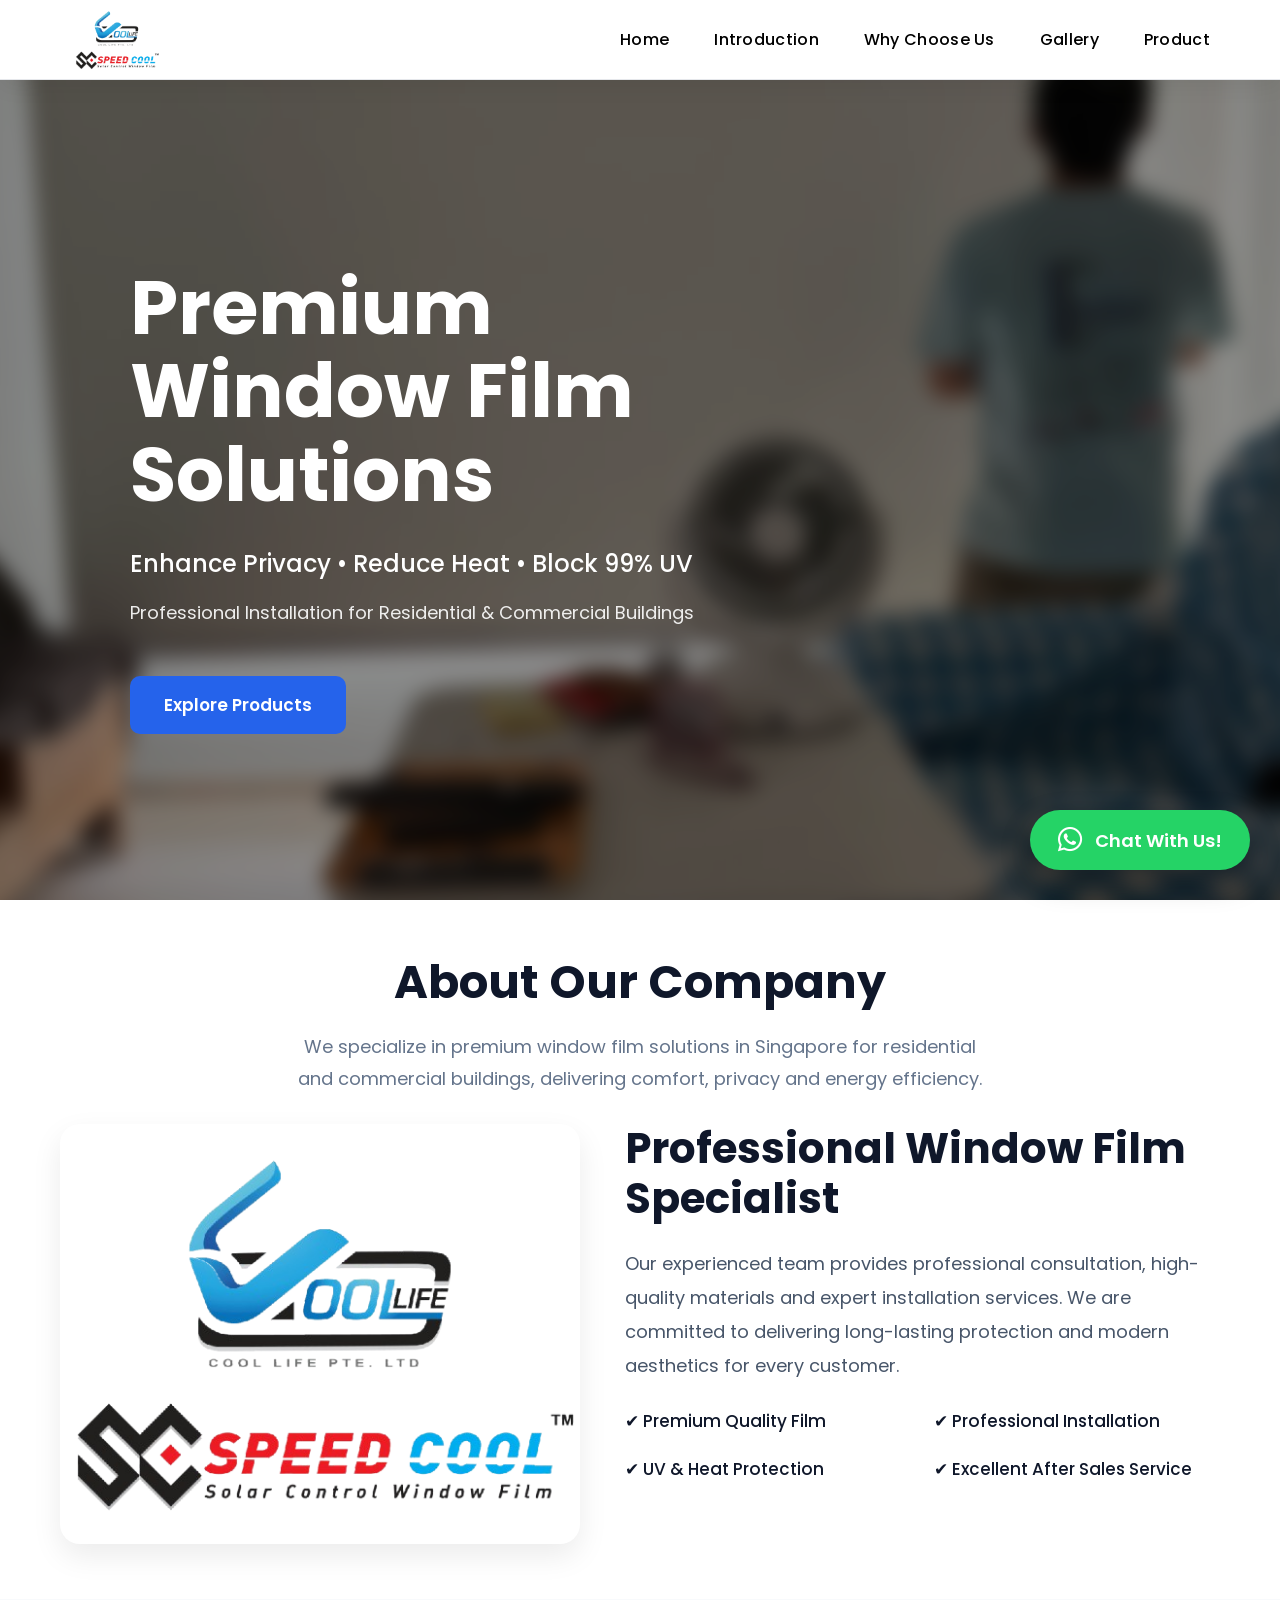
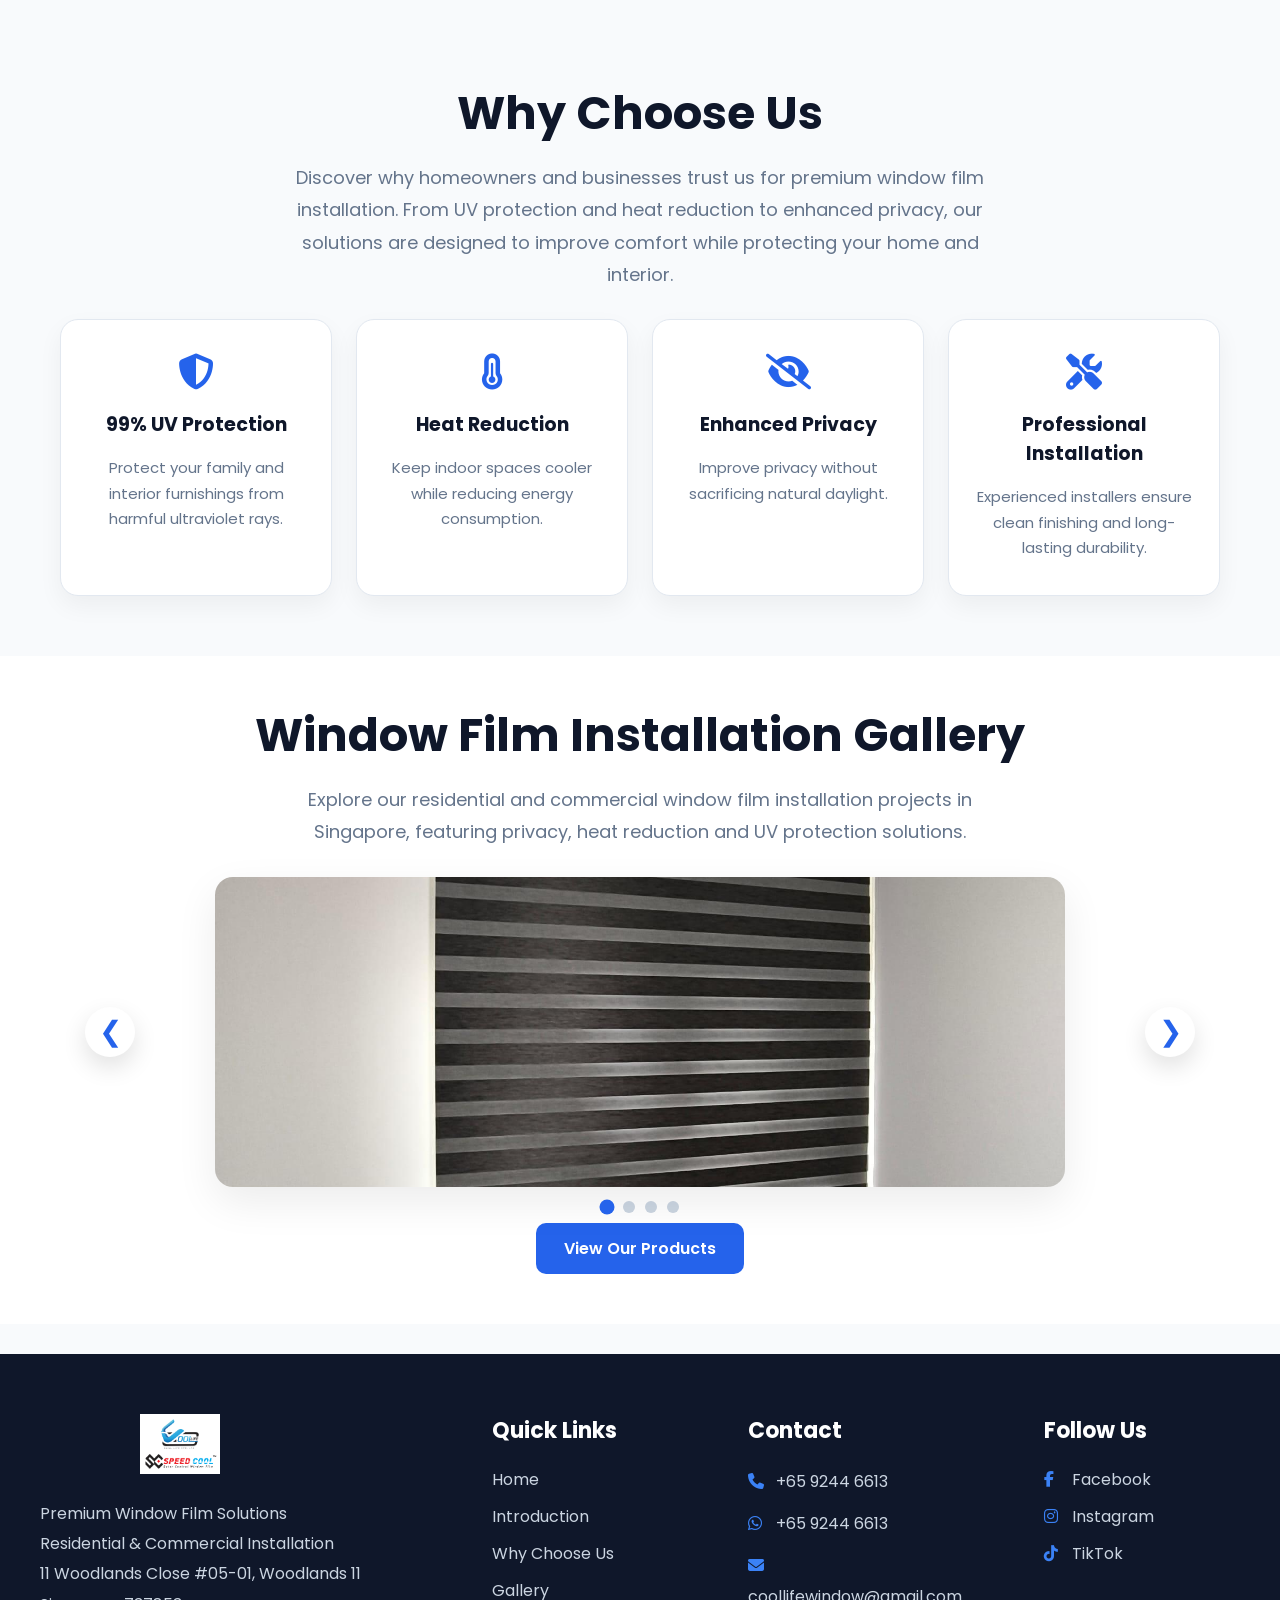
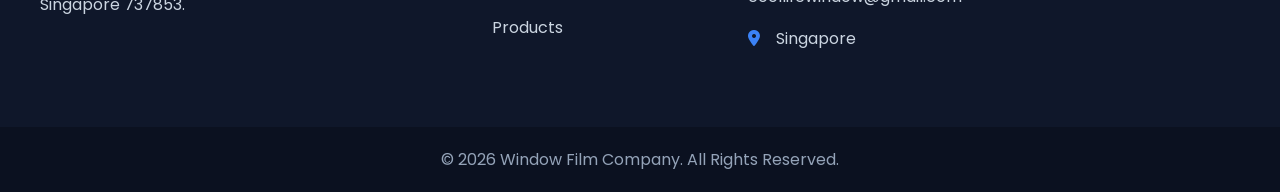
==== commit d00c21ad: "Add files via upload" ====
--- a/index.html
+++ b/index.html
@@ -10,7 +10,7 @@
 
     <link rel="icon" type="image/png" href="images/favicon.png">
 
-    <link rel="canonical" href="https://kwy0226.github.io/Web-Site/">
+    <link rel="canonical" href="https://coollifewindowfilm.com">
 
     <meta name="description"
       content="Premium window film solutions for residential and commercial buildings. Improve privacy, reduce heat and block up to 99% of UV rays with professional installation.">
@@ -70,6 +70,16 @@
     <!-- CSS -->
     <link rel="stylesheet" href="css/style.css">
 
+    <!-- Google tag (gtag.js) -->
+    <script async src="https://www.googletagmanager.com/gtag/js?id=G-XJP9BTX39X"></script>
+    <script>
+       window.dataLayer = window.dataLayer || [];
+       function gtag(){dataLayer.push(arguments);}
+       gtag('js', new Date());
+
+       gtag('config', 'G-XJP9BTX39X');
+    </script>
+
 </head>
 
 <body>
@@ -395,6 +405,13 @@
             <p>
 
                 Residential & Commercial Installation
+
+            </p>
+
+            <p>
+
+                11 Woodlands Close #05-01,
+                Woodlands 11 Singapore 737853.
 
             </p>
 
